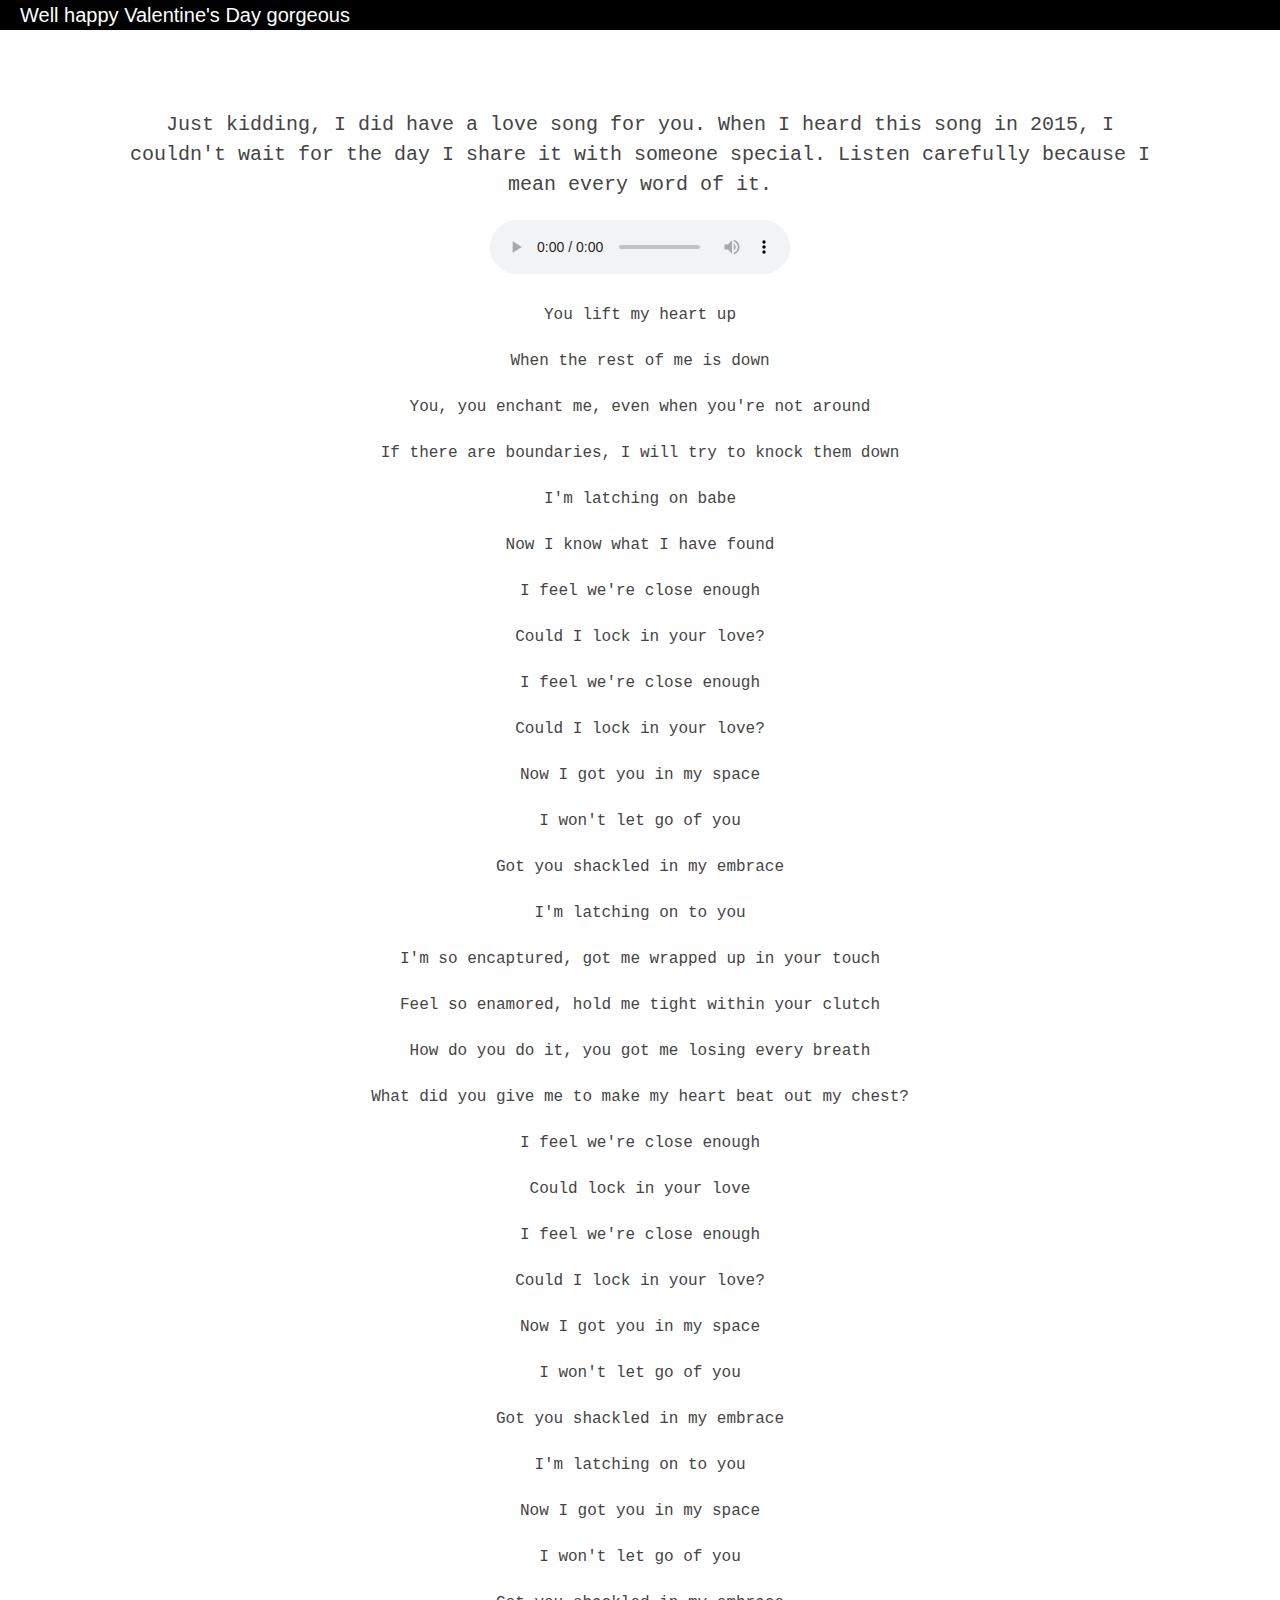
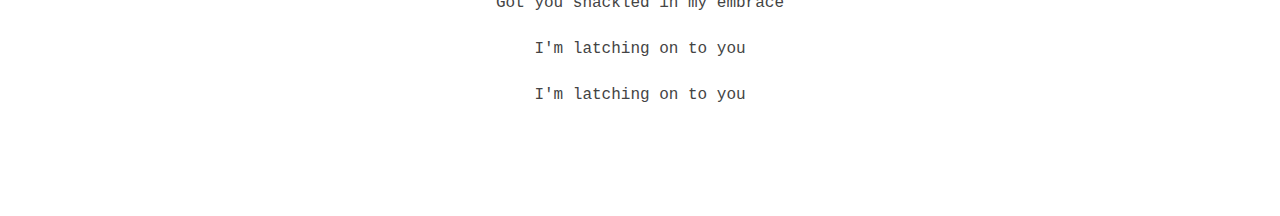
==== iloveyou.html @ 8a4b7859 "completed" ====
<!DOCTYPE html>
<html lang="en">
<head>
    <meta charset="UTF-8">
    <meta http-equiv="X-UA-Compatible" content="IE=edge">
    <meta name="viewport" content="width=device-width, initial-scale=1.0">
    <title>You're my favourite</title>
    <link rel="stylesheet" href="CSS/style.css">
</head>
<body>
    <nav class="navbar">
        Well happy Valentine's Day gorgeous
    </nav>
        <br>
        <br>
        <br>

    <section class="container">
        <p id="header1">Just kidding, I did have a love song for you. When I heard this song in 2015, I couldn't wait for the day I share it with someone special. Listen carefully because I mean every word of it.</p>

        <section id="header1">
            <audio controls>
                <source src="./Music/Latch.mp3" type="audio/ogg">
        </section>

        <section id="header2">
            <p>You lift my heart up
                <p>When the rest of me is down
                    <p>You, you enchant me, even when you're not around
                        <p>If there are boundaries, I will try to knock them down
                            <p>I'm latching on babe
                                <p>Now I know what I have found
                                    <p>I feel we're close enough
                                        <p>Could I lock in your love?
                                            <p>I feel we're close enough
                                                <p>Could I lock in your love?
                                                    <p>Now I got you in my space
                                                        <p>I won't let go of you
                                                            <p>Got you shackled in my embrace
                                                                <p>I'm latching on to you
                                                            
                                                                                    <p>I'm so encaptured, got me wrapped up in your touch
                                                                                        <p>Feel so enamored, hold me tight within your clutch
                                                                                            <p>How do you do it, you got me losing every breath
                                                                                                <p>What did you give me to make my heart beat out my chest?
                                                                                                    <p>I feel we're close enough
                                                                                                        <p>Could lock in your love
                                                                                                            <p>I feel we're close enough
                                                                                                                <p>Could I lock in your love?
                                                                                                
                                                                                                                                    <p>Now I got you in my space
                                                                                                                                        <p>I won't let go of you
                                                                                                                                            <p>Got you shackled in my embrace
                                                                                                                                                <p>I'm latching on to you
                                                                                                                                                    <p>Now I got you in my space
                                                                                                                                                        <p>I won't let go of you
                                                                                                                                                            <p>Got you shackled in my embrace
                                                                                                                                                                <p>I'm latching on to you
                                                                                                                                                                    <p>I'm latching on to you</p>
        </section>

    </section>


    <br>
    <br>
    <br>
    

</body>
</html>
---- CSS/style.css ----
html {
    scroll-behavior: smooth;
}

body{
    background-color:white;
	color:#444444;
	font-family:Arial, Helvetica, sans-serif;
	font-size:20px;
	line-height:1.5em;
	margin:0;
}


.container-3{
    width:95%;
    position: fixed;
}

.navbar {
    overflow: hidden;
    background-color: Black;
    position: fixed; 
    width: 100%; 
    color: white;
    padding-left: 20px;
    z-index: 1000000
}

.container{
	width:80%;
	margin:auto;
	overflow:hidden;
}

.container5{
    width: 50%;
    margin: auto;
    overflow: hidden;
}

.container6{
    font-size: 12pt;
    font-family: 'Courier New', Courier, monospace;
    width: 15%;
    margin: auto;
}

#container4{
    margin: auto;
	width: 40%;
}

#header1{
    text-align: center;
    font-family: 'Courier New', Courier, monospace;
}

#header2{
    text-align: center;
    font-family: 'Courier New', Courier, monospace;
	font-size: 12pt;
}


#poem{
    text-align: center;
    font-size: 13pt;
    font-style: italic;
    font-family: 'Courier New', Courier, monospace
}

#note{
    text-align: center;
    font-size: 12pt;
    font-family: 'Courier New', Courier, monospace;
}


.process-wrapper {
	margin:auto;
	max-width:1080px;
}

#progress-bar-container {
	position:relative;
	width:90%;
	margin:auto;
	height:100px;
	margin-top:65px;
}

#progress-bar-container ul {
	padding:0;
	margin:0;
	padding-top:15px;
	z-index:9999;
	position:absolute;
	width:100%;
	margin-top:-40px
}

#progress-bar-container li:before {
	content:" ";
	display:block;
	margin:auto;
	width:30px;
	height:30px;
	border-radius:50%;
	border:solid 2px #aaa;
	transition:all ease 0.3s;
     
}

#progress-bar-container li.active:before, #progress-bar-container li:hover:before {
	border:solid 2px #fff;
       	 
	background: linear-gradient(to right, #9539ff 0%,rgb(255, 255, 255) 100%); 
}

#progress-bar-container li {
	list-style:none;
	float:left;
	width:20%;
	text-align:center;
	color:#aaa;
	text-transform:uppercase;
	font-size:11px;
	cursor:pointer;
	font-weight:700;
	transition:all ease 0.2s;
	vertical-align:bottom;
	height:60px;
	position:relative;
}

#progress-bar-container li .step-inner {
	position:absolute;
	width:100%;
	bottom:0;
    font-size: 14px;
}

#progress-bar-container li.active, #progress-bar-container li:hover {
	color:#444;
}

#progress-bar-container li:after {
	content:" ";
	display:block;
	width:6px;
	height:6px;
	background:#777;
	margin:auto;
	border:solid 7px #fff;
	border-radius:50%;
	margin-top:40px;
	box-shadow:0 2px 13px -1px rgba(0,0,0,0.3);
	transition:all ease 0.2s;
     
}

#progress-bar-container li:hover:after {
	background:#555;
}

#progress-bar-container li.active:after {
	background:blue;
}

#progress-bar-container #line {
	width:80%;
	margin:auto;
	background: #eee;
	height:6px;
	position:absolute;
	left:10%;
	top:57px;
	z-index:1;
	border-radius:50px;
	transition:all ease 0.9s;
}

#progress-bar-container #line-progress {
	content:" ";
	width:3%;
	height:100%;
	background: #207893;	 
	background: linear-gradient(to right, #8543ff 0%,#277ceb 100%); 
	position:absolute;
	z-index:2;
	border-radius:50px;
	transition:all ease 0.9s;
}

#progress-content-section {
	width:90%;
	margin: auto;
	background: #f3f3f3;
	border-radius: 4px;
}

#progress-content-section .section-content {
	padding:30px 40px;
	text-align:center;
}

#progress-content-section .section-content h2 {
	font-size:17px;
	text-transform:uppercase;
	color:#333;
	letter-spacing:1px;
}

#progress-content-section .section-content p {
	font-size:16px;
	line-height:1.8em;
	color:rgb(68, 68, 68);
    font-family: 'Courier New', Courier, monospace;
}

#progress-content-section .section-content {
	display:none;
	animation: FadeInUp 700ms ease 1;
	animation-fill-mode:forwards;
	transform:translateY(15px);
	opacity:0;
}

#progress-content-section .section-content.active {
	display:block;
}

@keyframes FadeInUp {
	0% {
		transform:translateY(15px);
		opacity:0;
	}
	
	100% {
		transform:translateY(0px);
		opacity:1;
	}
}


#main-footer{
    text-align: center;
    font-size:14px;
    color: black;
    padding-top: 30px;
}

#main-footer1{
    text-align: center;
    font-size:14px;
    color: black;
    padding-top: 30px;
	padding-bottom: 30px;
	background: linear-gradient(to right, #6f00ff 0%,rgb(0, 4, 255) 100%); 
	width: 60%;
	margin: auto;
}
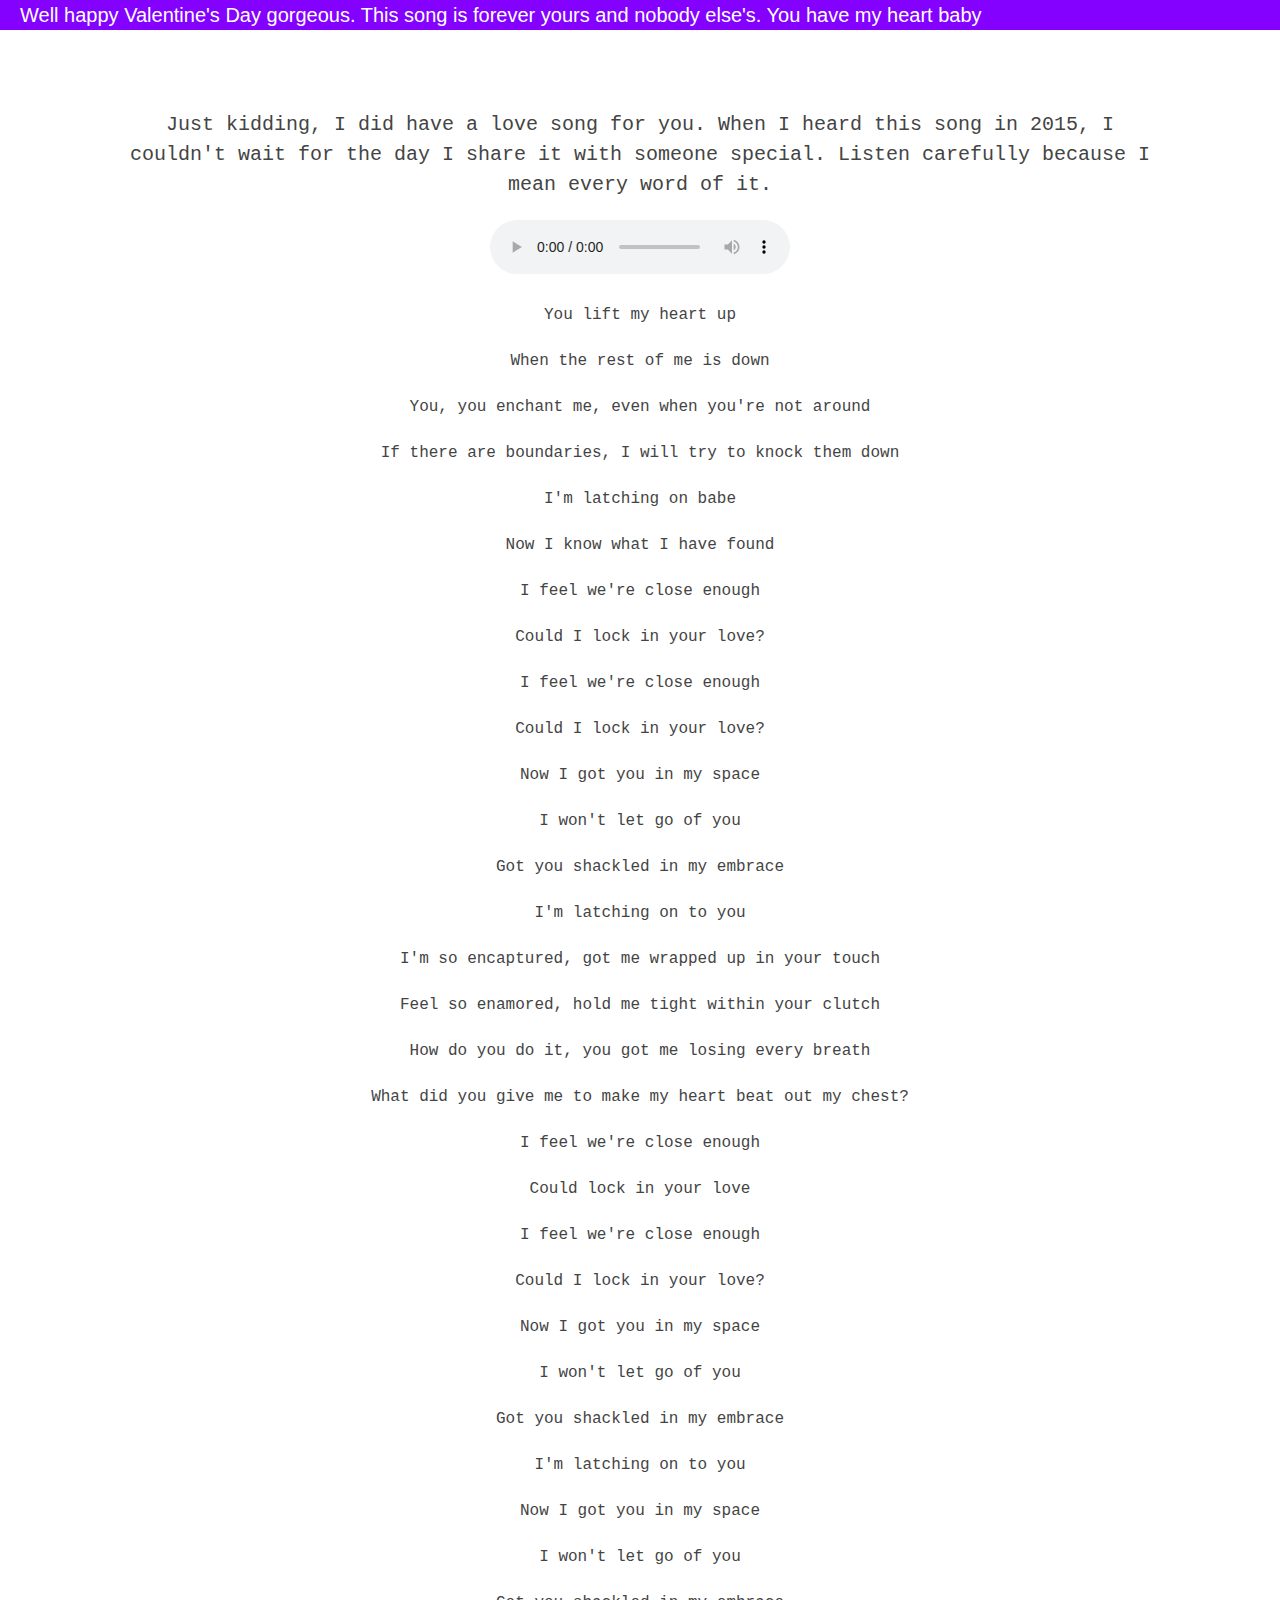
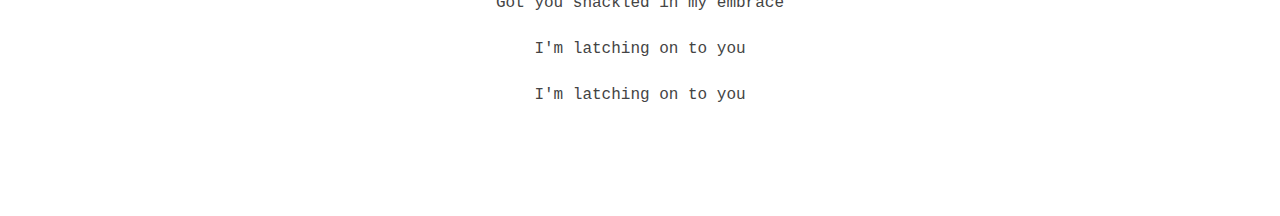
==== commit 25767811: "update" ====
--- a/iloveyou.html
+++ b/iloveyou.html
@@ -9,7 +9,7 @@
 </head>
 <body>
     <nav class="navbar">
-        Well happy Valentine's Day gorgeous
+        Well happy Valentine's Day gorgeous. This song is forever yours and nobody else's. You have my heart baby
     </nav>
         <br>
         <br>
--- a/CSS/style.css
+++ b/CSS/style.css
@@ -19,7 +19,7 @@
 
 .navbar {
     overflow: hidden;
-    background-color: Black;
+    background-color: rgb(132, 0, 255);
     position: fixed; 
     width: 100%; 
     color: white;
@@ -51,6 +51,11 @@
 	width: 40%;
 }
 
+#container6{
+    margin: auto;
+	width: 15%;
+}
+
 #header1{
     text-align: center;
     font-family: 'Courier New', Courier, monospace;
@@ -62,6 +67,11 @@
 	font-size: 12pt;
 }
 
+#header3{
+    text-align: center;
+    font-family: cursive;
+	font-size: 60pt;
+}
 
 #poem{
     text-align: center;
